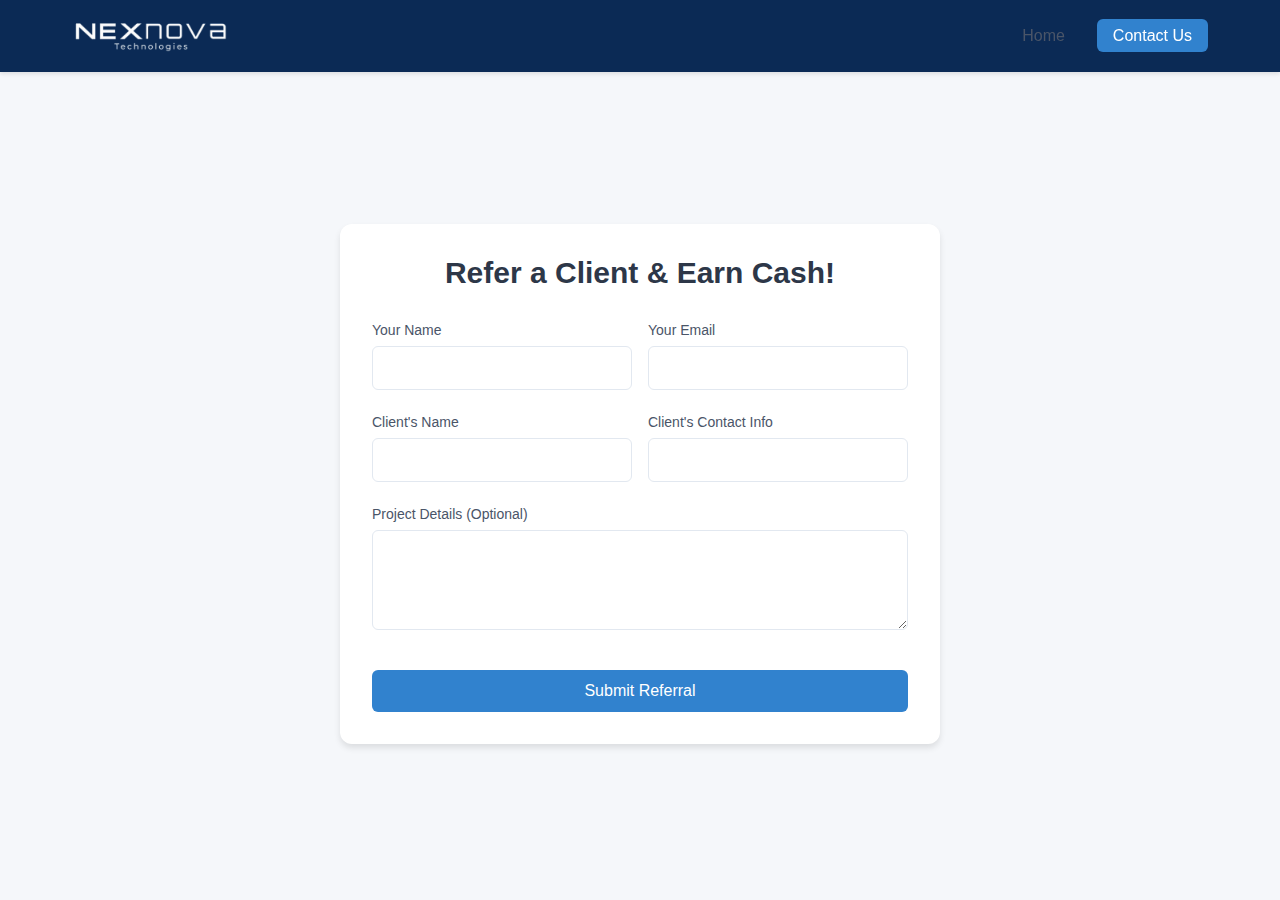
==== forms.html @ 5177ad12 "Add files via upload" ====
<!DOCTYPE html>
<html>

<head>
    <style>
        * {
            box-sizing: border-box;
            margin: 0;
            padding: 0;
            font-family: -apple-system, BlinkMacSystemFont, "Segoe UI", Roboto, Helvetica, Arial, sans-serif;
        }

        body {
            background: #f5f7fa;
            min-height: 100vh;
            display: flex;
            justify-content: center;
            align-items: center;
            padding: 2rem;
            padding-top: 100px;
            /* Added space for fixed navbar */
        }

        /* Navigation Styles */
        .fixed-top {
            position: fixed;
            top: 0;
            left: 0;
            right: 0;
            background: #0B2A55;
            box-shadow: 0 2px 4px rgba(0, 0, 0, 0.1);
            z-index: 1000;
        }

        .main-nav {
            padding: 1rem 0;
        }

        .container {
            max-width: 1200px;
            margin: 0 auto;
            padding: 0 2rem;
        }

        .nav-wrapper {
            display: flex;
            justify-content: space-between;
            align-items: center;
        }

        .logo {
            display: flex;
            align-items: center;
            text-decoration: none;
        }

        .logo-img {
            height: 40px;
            width: auto;
        }

        .nav-menu {
            display: flex;
            list-style: none;
            gap: 2rem;
            align-items: center;
        }

        .nav-menu li a {
            text-decoration: none;
            color: #4a5568;
            font-weight: 500;
            transition: color 0.2s;
        }

        .nav-menu li a:hover {
            color: #3182ce;
        }

        .cta-button {
            background: #3182ce;
            color: white !important;
            padding: 0.5rem 1rem;
            border-radius: 6px;
            transition: background-color 0.2s;
        }

        .cta-button:hover {
            background: #2c5282;
        }

        .mobile-nav-toggle {
            display: none;
            flex-direction: column;
            gap: 4px;
            cursor: pointer;
        }

        .mobile-nav-toggle span {
            width: 25px;
            height: 2px;
            background: #4a5568;
            transition: 0.3s;
        }

        /* Form Styles (your existing styles) */
        .form-container {
            background: white;
            padding: 2rem;
            border-radius: 12px;
            box-shadow: 0 4px 6px rgba(0, 0, 0, 0.1);
            width: 100%;
            max-width: 600px;
        }

        h2 {
            color: #2d3748;
            margin-bottom: 2rem;
            font-size: 1.875rem;
            font-weight: 700;
            text-align: center;
        }

        .form-grid {
            display: grid;
            gap: 1.5rem;
        }

        .input-group {
            display: flex;
            flex-direction: column;
            gap: 0.5rem;
        }

        label {
            font-size: 0.875rem;
            font-weight: 500;
            color: #4a5568;
        }

        input,
        textarea {
            padding: 0.75rem;
            border: 1px solid #e2e8f0;
            border-radius: 6px;
            font-size: 1rem;
            transition: border-color 0.2s, box-shadow 0.2s;
            width: 100%;
        }

        input:focus,
        textarea:focus {
            outline: none;
            border-color: #3182ce;
            box-shadow: 0 0 0 3px rgba(49, 130, 206, 0.1);
        }

        textarea {
            resize: vertical;
            min-height: 100px;
        }

        button {
            background: #3182ce;
            color: white;
            padding: 0.75rem 1.5rem;
            border: none;
            border-radius: 6px;
            font-weight: 500;
            font-size: 1rem;
            cursor: pointer;
            transition: background-color 0.2s;
            width: 100%;
            margin-top: 1rem;
        }

        button:hover {
            background: #2c5282;
        }

        .dual-column {
            display: grid;
            grid-template-columns: 1fr 1fr;
            gap: 1rem;
        }

        @media (max-width: 768px) {
            .nav-menu {
                display: none;
                position: absolute;
                top: 100%;
                left: 0;
                right: 0;
                background: white;
                flex-direction: column;
                padding: 1rem;
                box-shadow: 0 2px 4px rgba(0, 0, 0, 0.1);
            }

            .nav-menu.active {
                display: flex;
            }

            .mobile-nav-toggle {
                display: flex;
            }

            .dual-column {
                grid-template-columns: 1fr;
            }

            .container {
                padding: 0 1rem;
            }
        }
    </style>
</head>

<body>
    <header id="header" class="fixed-top">
        <nav class="main-nav">
            <div class="container">
                <div class="nav-wrapper">
                    <a href="/" class="logo">
                        <img src="img/logo_1.png" alt="Logo" class="logo-img">
                    </a>

                    <ul class="nav-menu">
                        <li><a href="index.html">Home</a></li>

                        <li><a href="https://api.whatsapp.com/send/?phone=7306121517" class="cta-button">Contact Us</a>
                        </li>
                    </ul>

                    <div class="mobile-nav-toggle">
                        <span></span>
                        <span></span>
                        <span></span>
                    </div>
                </div>
            </div>
        </nav>
    </header>

    <form action="https://formspree.io/f/xjkgrvze" method="POST" class="form-container">
        <h2>Refer a Client & Earn Cash!</h2>

        <div class="form-grid">
            <div class="dual-column">
                <div class="input-group">
                    <label for="referrerName">Your Name</label>
                    <input type="text" id="referrerName" name="referrerName" required>
                </div>

                <div class="input-group">
                    <label for="referrerEmail">Your Email</label>
                    <input type="email" id="referrerEmail" name="referrerEmail" required>
                </div>
            </div>  

            <div class="dual-column">
                <div class="input-group">
                    <label for="clientName">Client's Name</label>
                    <input type="text" id="clientName" name="clientName" required>
                </div>

                <div class="input-group">
                    <label for="clientContact">Client's Contact Info</label>
                    <input type="text" id="clientContact" name="clientContact" required>
                </div>
            </div>

            <div class="input-group">
                <label for="projectDetails">Project Details (Optional)</label>
                <textarea id="projectDetails" name="projectDetails"></textarea>
            </div>

            <button type="submit">Submit Referral</button>
        </div>
    </form>

    <script>
        // Mobile menu toggle
        const mobileToggle = document.querySelector('.mobile-nav-toggle');
        const navMenu = document.querySelector('.nav-menu');

        mobileToggle.addEventListener('click', () => {
            navMenu.classList.toggle('active');
        });
    </script>
</body>

</html>
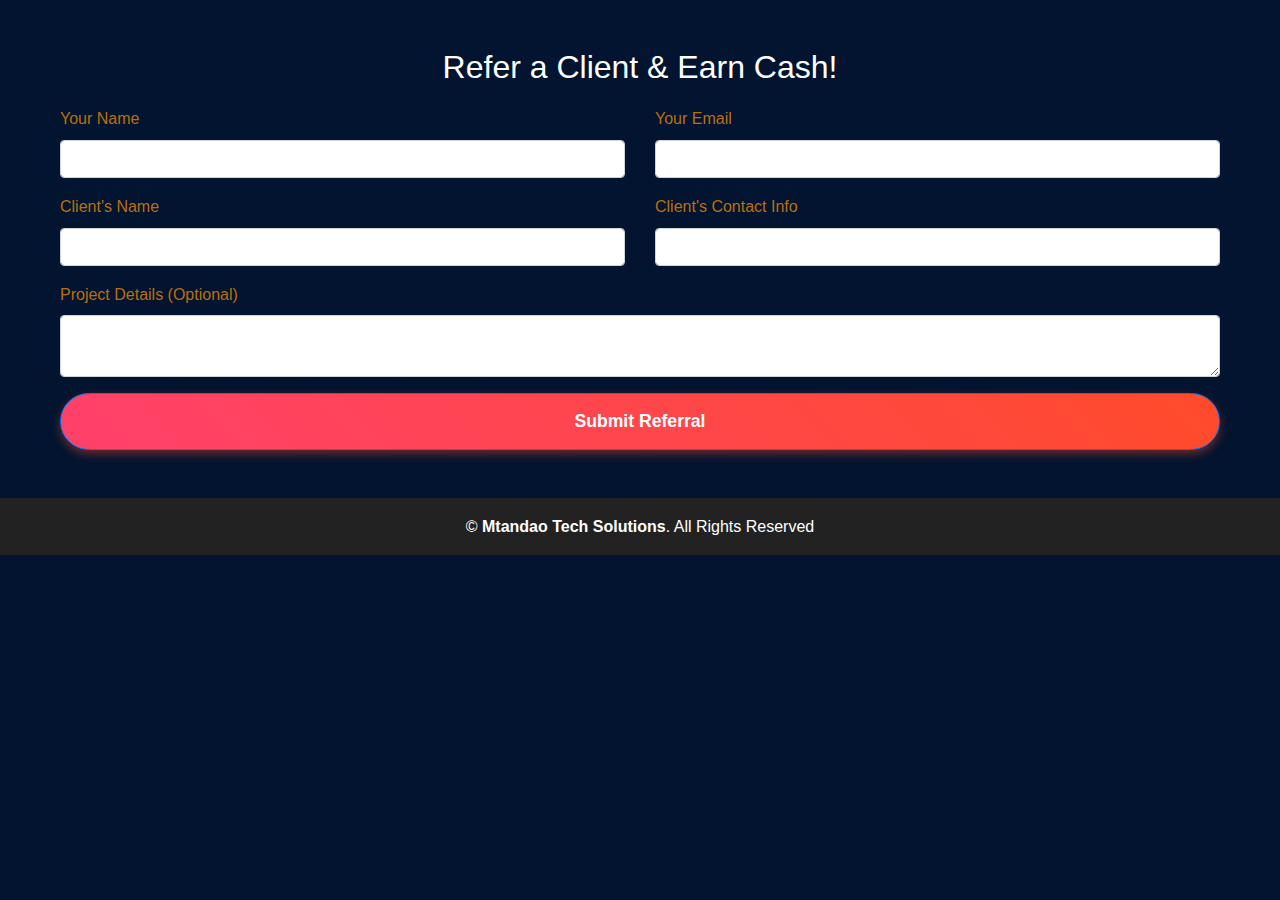
==== commit 5ec17167: "Add files via upload" ====
--- a/forms.html
+++ b/forms.html
@@ -1,293 +1,58 @@
 <!DOCTYPE html>
-<html>
+<html lang="en">
 
 <head>
-    <style>
-        * {
-            box-sizing: border-box;
-            margin: 0;
-            padding: 0;
-            font-family: -apple-system, BlinkMacSystemFont, "Segoe UI", Roboto, Helvetica, Arial, sans-serif;
-        }
-
-        body {
-            background: #f5f7fa;
-            min-height: 100vh;
-            display: flex;
-            justify-content: center;
-            align-items: center;
-            padding: 2rem;
-            padding-top: 100px;
-            /* Added space for fixed navbar */
-        }
-
-        /* Navigation Styles */
-        .fixed-top {
-            position: fixed;
-            top: 0;
-            left: 0;
-            right: 0;
-            background: #0B2A55;
-            box-shadow: 0 2px 4px rgba(0, 0, 0, 0.1);
-            z-index: 1000;
-        }
-
-        .main-nav {
-            padding: 1rem 0;
-        }
-
-        .container {
-            max-width: 1200px;
-            margin: 0 auto;
-            padding: 0 2rem;
-        }
-
-        .nav-wrapper {
-            display: flex;
-            justify-content: space-between;
-            align-items: center;
-        }
-
-        .logo {
-            display: flex;
-            align-items: center;
-            text-decoration: none;
-        }
-
-        .logo-img {
-            height: 40px;
-            width: auto;
-        }
-
-        .nav-menu {
-            display: flex;
-            list-style: none;
-            gap: 2rem;
-            align-items: center;
-        }
-
-        .nav-menu li a {
-            text-decoration: none;
-            color: #4a5568;
-            font-weight: 500;
-            transition: color 0.2s;
-        }
-
-        .nav-menu li a:hover {
-            color: #3182ce;
-        }
-
-        .cta-button {
-            background: #3182ce;
-            color: white !important;
-            padding: 0.5rem 1rem;
-            border-radius: 6px;
-            transition: background-color 0.2s;
-        }
-
-        .cta-button:hover {
-            background: #2c5282;
-        }
-
-        .mobile-nav-toggle {
-            display: none;
-            flex-direction: column;
-            gap: 4px;
-            cursor: pointer;
-        }
-
-        .mobile-nav-toggle span {
-            width: 25px;
-            height: 2px;
-            background: #4a5568;
-            transition: 0.3s;
-        }
-
-        /* Form Styles (your existing styles) */
-        .form-container {
-            background: white;
-            padding: 2rem;
-            border-radius: 12px;
-            box-shadow: 0 4px 6px rgba(0, 0, 0, 0.1);
-            width: 100%;
-            max-width: 600px;
-        }
-
-        h2 {
-            color: #2d3748;
-            margin-bottom: 2rem;
-            font-size: 1.875rem;
-            font-weight: 700;
-            text-align: center;
-        }
-
-        .form-grid {
-            display: grid;
-            gap: 1.5rem;
-        }
-
-        .input-group {
-            display: flex;
-            flex-direction: column;
-            gap: 0.5rem;
-        }
-
-        label {
-            font-size: 0.875rem;
-            font-weight: 500;
-            color: #4a5568;
-        }
-
-        input,
-        textarea {
-            padding: 0.75rem;
-            border: 1px solid #e2e8f0;
-            border-radius: 6px;
-            font-size: 1rem;
-            transition: border-color 0.2s, box-shadow 0.2s;
-            width: 100%;
-        }
-
-        input:focus,
-        textarea:focus {
-            outline: none;
-            border-color: #3182ce;
-            box-shadow: 0 0 0 3px rgba(49, 130, 206, 0.1);
-        }
-
-        textarea {
-            resize: vertical;
-            min-height: 100px;
-        }
-
-        button {
-            background: #3182ce;
-            color: white;
-            padding: 0.75rem 1.5rem;
-            border: none;
-            border-radius: 6px;
-            font-weight: 500;
-            font-size: 1rem;
-            cursor: pointer;
-            transition: background-color 0.2s;
-            width: 100%;
-            margin-top: 1rem;
-        }
-
-        button:hover {
-            background: #2c5282;
-        }
-
-        .dual-column {
-            display: grid;
-            grid-template-columns: 1fr 1fr;
-            gap: 1rem;
-        }
-
-        @media (max-width: 768px) {
-            .nav-menu {
-                display: none;
-                position: absolute;
-                top: 100%;
-                left: 0;
-                right: 0;
-                background: white;
-                flex-direction: column;
-                padding: 1rem;
-                box-shadow: 0 2px 4px rgba(0, 0, 0, 0.1);
-            }
-
-            .nav-menu.active {
-                display: flex;
-            }
-
-            .mobile-nav-toggle {
-                display: flex;
-            }
-
-            .dual-column {
-                grid-template-columns: 1fr;
-            }
-
-            .container {
-                padding: 0 1rem;
-            }
-        }
-    </style>
+  <meta charset="utf-8">
+  <title>Refer a Client | Mtandao Tech Solutions</title>
+  <meta name="viewport" content="width=device-width, initial-scale=1.0">
+  <meta name="description" content="Refer a client to Mtandao Tech Solutions and earn cash rewards!">
+  <link rel="stylesheet" href="https://cdnjs.cloudflare.com/ajax/libs/font-awesome/6.5.1/css/all.min.css">
+  <link href="lib/bootstrap/css/bootstrap.min.css" rel="stylesheet">
+  <link href="css/style.css" rel="stylesheet">
 </head>
 
 <body>
-    <header id="header" class="fixed-top">
-        <nav class="main-nav">
-            <div class="container">
-                <div class="nav-wrapper">
-                    <a href="/" class="logo">
-                        <img src="img/logo_1.png" alt="Logo" class="logo-img">
-                    </a>
 
-                    <ul class="nav-menu">
-                        <li><a href="index.html">Home</a></li>
+  <main class="container mt-5">
+    <h2 class="text-center">Refer a Client & Earn Cash!</h2>
+    <form action="https://formspree.io/f/xjkgrvze" method="POST" class="form-container">
+      <div class="row">
+        <div class="col-md-6">
+          <label for="referrerName">Your Name</label>
+          <input type="text" id="referrerName" name="referrerName" class="form-control" required>
+        </div>
+        <div class="col-md-6">
+          <label for="referrerEmail">Your Email</label>
+          <input type="email" id="referrerEmail" name="referrerEmail" class="form-control" required>
+        </div>
+      </div>
 
-                        <li><a href="https://api.whatsapp.com/send/?phone=7306121517" class="cta-button">Contact Us</a>
-                        </li>
-                    </ul>
+      <div class="row mt-3">
+        <div class="col-md-6">
+          <label for="clientName">Client's Name</label>
+          <input type="text" id="clientName" name="clientName" class="form-control" required>
+        </div>
+        <div class="col-md-6">
+          <label for="clientContact">Client's Contact Info</label>
+          <input type="text" id="clientContact" name="clientContact" class="form-control" required>
+        </div>
+      </div>
 
-                    <div class="mobile-nav-toggle">
-                        <span></span>
-                        <span></span>
-                        <span></span>
-                    </div>
-                </div>
-            </div>
-        </nav>
-    </header>
+      <div class="mt-3">
+        <label for="projectDetails">Project Details (Optional)</label>
+        <textarea id="projectDetails" name="projectDetails" class="form-control"></textarea>
+      </div>
 
-    <form action="https://formspree.io/f/xjkgrvze" method="POST" class="form-container">
-        <h2>Refer a Client & Earn Cash!</h2>
+      <button type="submit" class="btn btn-primary mt-3 w-100">Submit Referral</button>
+    </form>
+  </main>
 
-        <div class="form-grid">
-            <div class="dual-column">
-                <div class="input-group">
-                    <label for="referrerName">Your Name</label>
-                    <input type="text" id="referrerName" name="referrerName" required>
-                </div>
+  <footer class="text-center py-3 mt-5" style="background: #222; color: #fff;">
+    &copy; <strong>Mtandao Tech Solutions</strong>. All Rights Reserved
+  </footer>
 
-                <div class="input-group">
-                    <label for="referrerEmail">Your Email</label>
-                    <input type="email" id="referrerEmail" name="referrerEmail" required>
-                </div>
-            </div>  
-
-            <div class="dual-column">
-                <div class="input-group">
-                    <label for="clientName">Client's Name</label>
-                    <input type="text" id="clientName" name="clientName" required>
-                </div>
-
-                <div class="input-group">
-                    <label for="clientContact">Client's Contact Info</label>
-                    <input type="text" id="clientContact" name="clientContact" required>
-                </div>
-            </div>
-
-            <div class="input-group">
-                <label for="projectDetails">Project Details (Optional)</label>
-                <textarea id="projectDetails" name="projectDetails"></textarea>
-            </div>
-
-            <button type="submit">Submit Referral</button>
-        </div>
-    </form>
-
-    <script>
-        // Mobile menu toggle
-        const mobileToggle = document.querySelector('.mobile-nav-toggle');
-        const navMenu = document.querySelector('.nav-menu');
-
-        mobileToggle.addEventListener('click', () => {
-            navMenu.classList.toggle('active');
-        });
-    </script>
+  <script src="lib/bootstrap/js/bootstrap.bundle.min.js"></script>
 </body>
 
-</html>+</html>
+
--- a/css/style.css
+++ b/css/style.css
@@ -0,0 +1,2294 @@
+/*--------------------------------------------------------------
+# General - Improved for Better Visual Appeal
+--------------------------------------------------------------*/
+body {
+  background: #02142f;
+  color: rgb(186, 111, 13);
+  font-family: "Open Sans", sans-serif;
+  line-height: 1.6;
+  margin: 0;
+  padding: 0;
+}
+
+/* Links */
+a {
+  color: white;
+  transition: color 0.4s ease-in-out, transform 0.2s ease-in-out;
+}
+
+a:hover,
+a:active,
+a:focus {
+  color: #51d8af;
+  outline: none;
+  text-decoration: none;
+  transform: scale(1.05);
+}
+
+/* Typography */
+p {
+  margin-bottom: 25px;
+  font-size: 16px;
+}
+
+h1,
+h2,
+h3,
+h4,
+h5,
+h6 {
+  font-family: "Montserrat", sans-serif;
+  font-weight: 500;
+  margin-bottom: 20px;
+  color: white;
+}
+
+/*--------------------------------------------------------------
+# Back to Top Button - Modernized
+--------------------------------------------------------------*/
+.back-to-top {
+  position: fixed;
+  display: none;
+  background: white;
+  color: #02142f;
+  padding: 12px;
+  font-size: 18px;
+  border-radius: 50%;
+  right: 20px;
+  bottom: 20px;
+  box-shadow: 0px 4px 8px rgba(0, 0, 0, 0.2);
+  transition: all 0.3s ease-in-out;
+}
+
+.back-to-top:hover {
+  background: #0B2A55;
+  color: white;
+  transform: scale(1.1);
+}
+
+/* Responsive Adjustments */
+@media (max-width: 768px) {
+  .back-to-top {
+    right: 15px;
+    bottom: 15px;
+  }
+}
+
+
+/*--------------------------------------------------------------
+# Enhanced Header Styles - Modern & Elegant
+--------------------------------------------------------------*/
+
+/* Fixed Navigation Bar */
+.fixed-top {
+  position: fixed;
+  top: 0;
+  left: 0;
+  right: 0;
+  z-index: 9999;
+  transition: all 0.3s ease-in-out;
+  box-shadow: 0 4px 12px rgba(0, 0, 0, 0.15);
+}
+
+/* Navigation Bar */
+.main-nav {
+  background: rgba(17, 24, 39, 0.95);
+  padding: 14px 0;
+  backdrop-filter: blur(12px);
+  border-bottom: 1px solid rgba(255, 255, 255, 0.1);
+}
+
+/* Navigation Wrapper */
+.nav-wrapper {
+  display: flex;
+  justify-content: space-between;
+  align-items: center;
+  max-width: 1200px;
+  margin: 0 auto;
+  padding: 0 20px;
+}
+
+/* Logo */
+/* Logo */
+.logo {
+  display: flex;
+  align-items: center;
+  text-decoration: none;
+  padding: 5px 0;
+  transition: transform 0.3s ease-in-out;
+}
+
+/* Logo Image */
+.logo-img {
+  height: 45px;
+  width: auto;
+  transition: transform 0.3s ease-in-out;
+}
+
+/* Rotate Logo on Hover */
+.logo:hover {
+  transform: scale(1.1);
+}
+
+.logo:hover .logo-img {
+  transform: rotate(360deg);
+}
+
+
+.logo-img.spin-animation {
+  animation: spin 5s linear infinite;
+}
+
+/* Logo Text */
+.logo span {
+  color: #3b82f6;
+  margin-left: 8px;
+  font-size: 22px;
+  font-weight: bold;
+  letter-spacing: 1px;
+  transition: color 0.3s ease-in-out;
+}
+
+/* Change Color on Hover */
+.logo:hover span {
+  color: #2563eb;
+}
+
+
+/* Navigation Menu */
+.nav-menu {
+  display: flex;
+  list-style: none;
+  margin: 0;
+  padding: 0;
+  gap: 30px;
+}
+
+.nav-menu li {
+  position: relative;
+}
+
+.nav-menu li a {
+  color: rgba(255, 255, 255, 0.85);
+  text-decoration: none;
+  font-size: 17px;
+  font-weight: 500;
+  padding: 12px 18px;
+  border-radius: 8px;
+  transition: all 0.3s ease-in-out;
+}
+
+/* Hover & Active Effects */
+.nav-menu li a:hover,
+.nav-menu li a.active {
+  color: #ffffff;
+  background: linear-gradient(135deg, rgba(255, 255, 255, 0.2), rgba(255, 255, 255, 0.1));
+  transform: translateY(-2px);
+  box-shadow: 0 3px 8px rgba(255, 255, 255, 0.15);
+}
+
+/* Responsive Navigation */
+@media (max-width: 992px) {
+  .nav-menu {
+    flex-direction: column;
+    position: absolute;
+    top: 100%;
+    right: 0;
+    background: rgba(17, 24, 39, 0.95);
+    width: 250px;
+    padding: 20px;
+    border-radius: 0 0 10px 10px;
+    display: none;
+  }
+
+  .nav-menu.active {
+    display: flex;
+  }
+
+  .nav-menu li {
+    margin-bottom: 10px;
+  }
+}
+
+
+/* CTA Button */
+.cta-button {
+  background: #3b82f6;
+  color: white !important;
+  padding: 12px 22px !important;
+  font-size: 16px;
+  font-weight: bold;
+  border-radius: 6px;
+  transition: all 0.3s ease-in-out;
+}
+
+.cta-button:hover {
+  background: #2563eb !important;
+  transform: translateY(-3px);
+  box-shadow: 0 5px 15px rgba(59, 130, 246, 0.3);
+}
+
+/* Mobile Navigation Toggle */
+.mobile-nav-toggle {
+  display: none;
+  flex-direction: column;
+  gap: 6px;
+  cursor: pointer;
+  padding: 10px;
+}
+
+.mobile-nav-toggle span {
+  display: block;
+  width: 28px;
+  height: 3px;
+  background-color: white;
+  transition: all 0.3s ease-in-out;
+}
+
+/* Mobile Responsive Navigation */
+@media (max-width: 991px) {
+  .mobile-nav-toggle {
+    display: flex;
+  }
+
+  .nav-menu {
+    position: absolute;
+    top: 100%;
+    left: 0;
+    right: 0;
+    background: linear-gradient(135deg, rgba(14, 18, 36, 0.98), rgba(17, 24, 39, 0.98));
+    flex-direction: column;
+    gap: 15px;
+    padding: 25px;
+    opacity: 0;
+    visibility: hidden;
+    transform: translateY(-15px);
+    transition: all 0.3s ease-in-out;
+  }
+
+  .nav-menu.active {
+    opacity: 1;
+    visibility: visible;
+    transform: translateY(0);
+  }
+
+  .nav-menu li {
+    width: 100%;
+  }
+
+  .nav-menu li a {
+    display: block;
+    padding: 14px;
+    text-align: center;
+    font-size: 18px;
+  }
+}
+
+
+/*--------------------------------------------------------------
+# Intro Section - Enhanced Aesthetics & UX
+--------------------------------------------------------------*/
+
+#intro {
+  width: 100%;
+  height: 90vh;
+  position: relative;
+  background: #0a192f;
+  overflow: hidden;
+  display: flex;
+  align-items: center;
+  justify-content: center;
+  text-align: center;
+}
+
+/* Subtle Circuit Grid Overlay */
+.circuit-overlay {
+  position: absolute;
+  top: 0;
+  left: 0;
+  width: 100%;
+  height: 100%;
+  background:
+    linear-gradient(to right, #0a192f 2px, transparent 2px) 0 0,
+    linear-gradient(to bottom, #0a192f 2px, transparent 2px) 0 0;
+  background-size: 50px 50px;
+  opacity: 0.15;
+  animation: circuitMove 15s linear infinite;
+}
+
+/* Floating Tech Icons */
+.floating-icons {
+  position: absolute;
+  width: 100%;
+  height: 100%;
+}
+
+.tech-icon {
+  position: absolute;
+  opacity: 0.2;
+  animation: float 6s ease-in-out infinite;
+  transition: transform 0.3s ease-in-out;
+}
+
+.tech-icon:hover {
+  transform: scale(1.1);
+}
+
+/* Main Content */
+.intro-content {
+  position: relative;
+  z-index: 10;
+  color: white;
+  max-width: 800px;
+  padding: 0 0px;
+}
+
+.intro-content h2 {
+  font-size: 3em;
+  margin-bottom: 20px;
+  font-weight: bold;
+  opacity: 0;
+  transform: translateY(20px);
+  animation: fadeInUp 0.8s ease forwards;
+}
+
+/* Modern Gradient Text Effect */
+.gradient-text {
+  background: linear-gradient(45deg, #64ffda, #00bcd4, #6366f1);
+  -webkit-background-clip: text;
+  -webkit-text-fill-color: transparent;
+  background-size: 200% 200%;
+  animation: gradientShift 4s ease infinite;
+}
+
+.intro-content p {
+  font-size: 1.3em;
+  margin-bottom: 30px;
+  opacity: 0;
+  transform: translateY(20px);
+  animation: fadeInUp 0.8s ease forwards 0.3s;
+  line-height: 1.6;
+}
+
+/* Call-To-Action Button */
+.btn-get-started {
+  display: inline-block;
+  padding: 14px 36px;
+  border: 2px solid #64ffda;
+  color: #64ffda;
+  font-size: 1.1em;
+  text-decoration: none;
+  border-radius: 6px;
+  font-weight: 600;
+  opacity: 0;
+  transform: translateY(20px);
+  animation: fadeInUp 0.8s ease forwards 0.6s;
+  transition: all 0.3s ease-in-out;
+  position: relative;
+  overflow: hidden;
+}
+
+/* Button Hover Effects */
+.btn-get-started:hover {
+  background: #64ffda;
+  color: #0a192f;
+  transform: translateY(-3px);
+  box-shadow: 0 4px 10px rgba(100, 255, 218, 0.3);
+}
+
+.btn-get-started::before {
+  content: '';
+  position: absolute;
+  top: 50%;
+  left: 50%;
+  width: 0;
+  height: 0;
+  background: rgba(100, 255, 218, 0.1);
+  border-radius: 50%;
+  transform: translate(-50%, -50%);
+  transition: width 0.6s ease, height 0.6s ease;
+}
+
+.btn-get-started:hover::before {
+  width: 400px;
+  height: 400px;
+}
+
+/* Keyframe Animations */
+@keyframes circuitMove {
+  from {
+    background-position: 0 0;
+  }
+
+  to {
+    background-position: 50px 50px;
+  }
+}
+
+@keyframes float {
+  0%, 100% {
+    transform: translateY(0);
+  }
+  50% {
+    transform: translateY(-20px);
+  }
+}
+
+@keyframes fadeInUp {
+  to {
+    opacity: 1;
+    transform: translateY(0);
+  }
+}
+
+@keyframes gradientShift {
+  0% {
+    background-position: 0% 50%;
+  }
+  50% {
+    background-position: 100% 50%;
+  }
+  100% {
+    background-position: 0% 50%;
+  }
+}
+
+/* Responsive Tweaks */
+@media (max-width: 991px) {
+  #intro {
+    height: 100vh;
+    padding: 20px;
+  }
+
+  .intro-content h2 {
+    font-size: 2.2em;
+  }
+
+  .intro-content p {
+    font-size: 1.1em;
+  }
+
+  .btn-get-started {
+    font-size: 1em;
+    padding: 12px 28px;
+  }
+}
+
+/*--------------------------------------------------------------
+# Referral - Enhanced
+--------------------------------------------------------------*/
+
+/* Hero Section */
+.hero {
+  background: linear-gradient(135deg, var(--primary-blue), var(--secondary-blue));
+  color: white;
+  padding: 120px 20px;
+  position: relative;
+  overflow: hidden;
+  text-align: center;
+}
+
+.hero::before {
+  content: '';
+  position: absolute;
+  top: 0;
+  left: 0;
+  right: 0;
+  bottom: 0;
+  background-image: url('nexnova/img/action-img.jpg');
+  background-size: cover;
+  background-position: center;
+  opacity: 0.1;
+  filter: blur(3px);
+}
+
+.hero h1 {
+  font-size: 3.5em;
+  font-weight: bold;
+  text-transform: uppercase;
+  margin-bottom: 15px;
+  animation: fadeIn 1s ease-in-out;
+}
+
+.hero p {
+  font-size: 1.3em;
+  font-weight: 300;
+  max-width: 700px;
+  margin: 0 auto 30px;
+  animation: fadeIn 1.2s ease-in-out;
+}
+
+/* Buttons */
+.btn {
+  display: inline-block;
+  padding: 14px 32px;
+  background: linear-gradient(45deg, #ff416c, #ff4b2b);
+  color: white;
+  text-decoration: none;
+  border-radius: 30px;
+  font-weight: bold;
+  font-size: 1.1em;
+  transition: all 0.3s ease-in-out;
+  box-shadow: 0 4px 10px rgba(255, 75, 43, 0.4);
+}
+
+.btn:hover {
+  transform: translateY(-5px);
+  box-shadow: 0 8px 20px rgba(255, 75, 43, 0.6);
+}
+
+/* How It Works Section */
+.how-it-works {
+  padding: 100px 20px;
+  background: var(--accent-gray);
+  text-align: center;
+}
+
+.steps {
+  display: grid;
+  grid-template-columns: repeat(auto-fit, minmax(280px, 1fr));
+  gap: 40px;
+  margin-top: 50px;
+}
+
+.step-card {
+  background: white;
+  padding: 35px;
+  border-radius: 12px;
+  text-align: center;
+  box-shadow: 0 6px 20px rgba(0, 0, 0, 0.1);
+  transition: transform 0.3s ease-in-out, box-shadow 0.3s;
+}
+
+.step-card:hover {
+  transform: translateY(-8px);
+  box-shadow: 0 10px 25px rgba(0, 0, 0, 0.15);
+}
+
+.step-card i {
+  font-size: 3em;
+  color: var(--primary-blue);
+  margin-bottom: 15px;
+}
+
+/* Benefits Section */
+.benefits {
+  padding: 80px 20px;
+  text-align: center;
+}
+
+.stats {
+  display: flex;
+  justify-content: space-around;
+  flex-wrap: wrap;
+  margin: 50px 0;
+  gap: 20px;
+}
+
+.stat-item {
+  text-align: center;
+  padding: 20px;
+}
+
+.stat-number {
+  font-size: 2.8em;
+  font-weight: bold;
+  color: var(--primary-blue);
+}
+
+/* FAQ Section */
+.faq {
+  padding: 80px 20px;
+  background: var(--accent-gray);
+}
+
+.accordion {
+  max-width: 900px;
+  margin: 0 auto;
+}
+
+.accordion-item {
+  background: white;
+  margin-bottom: 12px;
+  border-radius: 6px;
+  overflow: hidden;
+  box-shadow: 0 4px 10px rgba(0, 0, 0, 0.08);
+}
+
+.accordion-header {
+  padding: 18px;
+  background: whitesmoke;
+  cursor: pointer;
+  font-weight: bold;
+  display: flex;
+  justify-content: space-between;
+  align-items: center;
+  transition: background 0.3s;
+}
+
+.accordion-header:hover {
+  background: #f5f5f5;
+}
+
+.accordion-content {
+  padding: 0 20px;
+  max-height: 0;
+  overflow: hidden;
+  transition: max-height 0.4s ease-out;
+}
+
+.accordion-content.active {
+  padding: 20px;
+  max-height: 250px;
+}
+
+/* CTA Section */
+.cta {
+  padding: 90px 20px;
+  text-align: center;
+  background: linear-gradient(135deg, var(--primary-blue), var(--secondary-blue));
+  color: white;
+}
+
+.cta .btn {
+  margin: 15px;
+}
+
+/* Animations */
+@keyframes fadeIn {
+  from {
+    opacity: 0;
+    transform: translateY(20px);
+  }
+
+  to {
+    opacity: 1;
+    transform: translateY(0);
+  }
+}
+
+@keyframes pulse {
+  0% {
+    transform: scale(1);
+  }
+
+  50% {
+    transform: scale(1.05);
+  }
+
+  100% {
+    transform: scale(1);
+  }
+}
+
+/* Responsive Design */
+@media (max-width: 768px) {
+  .hero h1 {
+    font-size: 2.5em;
+  }
+
+  .hero p {
+    font-size: 1.1em;
+  }
+
+  .steps {
+    grid-template-columns: 1fr;
+  }
+
+  .stats {
+    flex-direction: column;
+    gap: 25px;
+  }
+}
+
+
+
+
+
+
+
+
+
+
+
+
+
+
+
+
+
+
+
+
+
+
+
+
+/*--------------------------------------------------------------
+# Template editor
+--------------------------------------------------------------*/
+
+.pricing-section {
+  position: relative;
+  padding: 100px 0;
+  background: linear-gradient(135deg, #0a1930 0%, #1a2942 100%);
+  overflow: hidden;
+}
+
+.tech-overlay {
+  position: absolute;
+  top: 0;
+  left: 0;
+  right: 0;
+  bottom: 0;
+  background: radial-gradient(circle at 50% 50%, rgba(32, 40, 119, 0.08) 0%, rgba(32, 40, 119, 0.08) 50%, rgba(32, 40, 119, 0.12) 100%);
+}
+
+.pricing-grid {
+  display: grid;
+  grid-template-columns: repeat(auto-fit, minmax(300px, 1fr));
+  gap: 30px;
+  max-width: 1200px;
+  margin: 40px auto;
+  padding: 0 20px;
+}
+
+.pricing-card {
+  background: rgba(255, 255, 255, 0.03);
+  border-radius: 20px;
+  backdrop-filter: blur(10px);
+  border: 1px solid rgba(255, 255, 255, 0.1);
+  transition: transform 0.3s ease, box-shadow 0.3s ease;
+  overflow: hidden;
+}
+
+.pricing-card:hover {
+  transform: translateY(-5px);
+  box-shadow: 0 20px 40px rgba(0, 0, 0, 0.2);
+}
+
+.pricing-card.featured {
+  background: linear-gradient(135deg, rgba(99, 102, 241, 0.1) 0%, rgba(100, 255, 218, 0.1) 100%);
+  border: 1px solid rgba(99, 102, 241, 0.2);
+  transform: scale(1.05);
+}
+
+.card-header {
+  padding: 30px;
+  text-align: center;
+  border-bottom: 1px solid rgba(255, 255, 255, 0.1);
+}
+
+.tech-icon {
+  font-size: 2.5rem;
+  margin-bottom: 15px;
+}
+
+.price {
+  margin: 20px 0;
+  color: #fff;
+}
+
+.amount {
+  font-size: 3rem;
+  font-weight: 700;
+}
+
+.period {
+  color: rgba(255, 255, 255, 0.6);
+}
+
+.card-content {
+  padding: 30px;
+}
+
+.features {
+  list-style: none;
+  padding: 0;
+  margin: 0 0 30px 0;
+}
+
+.features li {
+  color: rgba(255, 255, 255, 0.8);
+  margin: 15px 0;
+  display: flex;
+  align-items: center;
+}
+
+.features li i {
+  color: #64ffda;
+  margin-right: 10px;
+}
+
+.tech-button {
+  display: block;
+  padding: 15px 30px;
+  background: linear-gradient(135deg, #6366f1 0%, #64ffda 100%);
+  color: white;
+  text-align: center;
+  border-radius: 30px;
+  text-decoration: none;
+  font-weight: 600;
+  transition: transform 0.2s ease;
+}
+
+.tech-button:hover {
+  transform: scale(1.05);
+  color: white;
+}
+
+@media (max-width: 768px) {
+  .pricing-grid {
+    grid-template-columns: 1fr;
+    padding: 0 15px;
+  }
+
+  .pricing-card.featured {
+    transform: none;
+  }
+}
+
+
+/*--------------------------------------------------------------
+# Navigation Menu - Modern & Professional
+--------------------------------------------------------------*/
+/* Reduce spacing between menu items */
+.nav-menu > li {
+  margin-right: 12px; /* Reduced from 20px to 12px */
+  display: flex;
+  align-items: center;
+}
+
+/* Reduce padding inside menu items */
+.nav-menu a {
+  padding: 8px 10px; /* Reduced from 10px 12px to 8px 10px */
+  text-decoration: none;
+  display: inline-block;
+  color: #444;
+  font-family: "Raleway", sans-serif;
+  font-weight: 600;
+  font-size: 15px;
+  transition: color 0.3s ease-in-out;
+}
+
+/* Ensure "Contact Us" button stays inline */
+.contact-menu-item {
+  display: flex;
+  align-items: center;
+  margin-right: 0;
+}
+
+/* Ensure "Contact Us" button stays inline */
+.contact-menu-item {
+  display: flex;
+  align-items: center;
+  margin-right: 0;
+}
+
+/* Contact Us Button - Enhanced */
+.contact-btn {
+  padding: 10px 20px;
+  background: linear-gradient(135deg, #9C27B0, #7B1FA2);
+  color: #fff !important;
+  border-radius: 25px;
+  font-weight: 700;
+  text-decoration: none;
+  transition: all 0.3s ease-in-out;
+  display: flex;
+  align-items: center;
+  justify-content: center;
+  height: 40px;
+  box-shadow: 0 4px 10px rgba(156, 39, 176, 0.3);
+  border: none;
+  cursor: pointer;
+}
+
+/* Hover & Focus Effects */
+.contact-btn:hover,
+.contact-btn:focus {
+  background: linear-gradient(135deg, #7B1FA2, #6A1B9A);
+  transform: scale(1.05);
+  box-shadow: 0 6px 15px rgba(123, 31, 162, 0.4);
+}
+
+/* Optional: Add an icon inside the button */
+.contact-btn i {
+  margin-right: 8px;
+  font-size: 18px;
+}
+
+
+/* Ensure uniform alignment */
+.nav-menu > li:last-child {
+  display: flex;
+  align-items: center;
+  margin-right: 0;
+}
+
+
+/* Mobile Navigation */
+#mobile-nav-toggle {
+  position: fixed;
+  right: 20px;
+  top: 15px;
+  z-index: 999;
+  font-size: 24px;
+  background: none;
+  border: none;
+  cursor: pointer;
+  display: none;
+  transition: all 0.4s;
+}
+
+#mobile-nav-toggle i {
+  color: #9C27B0;
+}
+
+@media (max-width: 768px) {
+  #mobile-nav-toggle {
+    display: inline;
+  }
+}
+
+/* Mobile Navigation Styling */
+#mobile-nav {
+  position: fixed;
+  top: 0;
+  left: -280px;
+  width: 280px;
+  height: 100%;
+  background: linear-gradient(135deg, #2b0077, #0B2A55);
+  padding-top: 20px;
+  transition: 0.4s ease-in-out;
+  z-index: 998;
+  box-shadow: 2px 0px 10px rgba(0, 0, 0, 0.1);
+}
+
+#mobile-nav ul {
+  list-style: none;
+  padding: 0;
+  margin: 0;
+}
+
+#mobile-nav ul li {
+  position: relative;
+}
+
+#mobile-nav ul li a {
+  color: #fff;
+  font-size: 16px;
+  padding: 12px 22px;
+  display: block;
+  text-decoration: none;
+  transition: background 0.3s ease-in-out;
+}
+
+#mobile-nav ul li:hover > a {
+  background: rgba(255, 255, 255, 0.2);
+}
+
+/* Mobile Contact Button */
+#mobile-nav .contact-btn {
+  display: block;
+  margin: 20px auto;
+  text-align: center;
+  width: 80%;
+  height: auto;
+}
+
+/* Mobile Navigation Active State */
+body.mobile-nav-active {
+  overflow: hidden;
+}
+
+body.mobile-nav-active #mobile-nav {
+  left: 0;
+}
+
+body.mobile-nav-active #mobile-nav-toggle {
+  color: #fff;
+}
+
+
+/*--------------------------------------------------------------
+# Sections
+--------------------------------------------------------------*/
+/*--------------------------------
+ * Modern Section Header
+ --------------------------------*/
+.section-header {
+  margin-bottom: 40px;
+  text-align: center;
+}
+
+.section-header h2 {
+  font-size: 36px; /* Increased for better visibility */
+  color: #ffffff;
+  text-transform: uppercase;
+  font-weight: 700;
+  position: relative;
+  padding-bottom: 12px;
+  letter-spacing: 1px; /* Adds a refined, professional touch */
+  display: inline-block;
+}
+
+/* Stylish Underline */
+.section-header h2::after {
+  content: "";
+  position: absolute;
+  display: block;
+  width: 80px; /* Slightly wider */
+  height: 4px; /* Bolder */
+  background: linear-gradient(to right, #9C27B0, #7b1fa2); /* Gradient for modern touch */
+  bottom: -6px; /* More space from text */
+  left: 50%;
+  transform: translateX(-50%);
+  border-radius: 2px;
+}
+
+/* Section Description */
+.section-header p {
+  font-size: 18px;
+  color: #cccccc;
+  max-width: 600px;
+  margin: 15px auto 0;
+  line-height: 1.6;
+  opacity: 0.9;
+}
+
+/* Logo Styling */
+#logo img {
+  max-width: 140px; /* Adjusted size */
+  height: auto;
+  transition: transform 0.3s ease-in-out; /* Smooth hover effect */
+}
+
+#logo img:hover {
+  transform: scale(1.05); /* Slight zoom for a professional feel */
+}
+
+
+/*--------------------------------
+ * Modern About Section
+ --------------------------------*/
+.about-section {
+  background: linear-gradient(135deg, #0f1941 0%, #121212 100%);
+  padding: 100px 0;
+  color: #ffffff;
+  position: relative;
+  overflow: hidden;
+}
+
+.about-section::before {
+  content: '';
+  position: absolute;
+  top: 0;
+  left: 0;
+  right: 0;
+  bottom: 0;
+  background: url("data:image/svg+xml,%3Csvg width='60' height='60' viewBox='0 0 60 60' xmlns='http://www.w3.org/2000/svg'%3E%3Cg fill='none' fill-rule='evenodd'%3E%3Cg fill='%232a4b8d' fill-opacity='0.05'%3E%3Cpath d='M36 34v-4h-2v4h-4v2h4v4h2v-4h4v-2h-4zm0-30V0h-2v4h-4v2h4v4h2V6h4V4h-4zM6 34v-4H4v4H0v2h4v4h2v-4h4v-2H6zM6 4V0H4v4H0v2h4v4h2V6h4V4H6z'/%3E%3C/g%3E%3C/g%3E%3C/svg%3E");
+}
+
+.container {
+  max-width: 1200px;
+  margin: 0 auto;
+  padding: 0 20px;
+  position: relative;
+}
+
+.tech-grid {
+  display: grid;
+  grid-template-columns: 1fr 1fr;
+  gap: 70px;
+  align-items: center;
+}
+
+/*--------------------------------
+ * About Content Styling
+ --------------------------------*/
+.about-content {
+  position: relative;
+}
+
+.section-title {
+  font-size: 2.8rem;
+  margin-bottom: 1.5rem;
+  font-weight: 700;
+  background: linear-gradient(90deg, #00f2fe, #4facfe);
+  -webkit-background-clip: text;
+  -webkit-text-fill-color: transparent;
+  position: relative;
+  letter-spacing: 1px;
+  text-transform: uppercase;
+}
+
+.highlight-text {
+  font-size: 1.3rem;
+  color: #4facfe;
+  margin-bottom: 1.5rem;
+  font-weight: 500;
+}
+
+.about-description {
+  font-size: 1.1rem;
+  line-height: 1.8;
+  color: #d6d6d6;
+  margin-bottom: 2rem;
+}
+
+/*--------------------------------
+ * Feature Section with Glassmorphism
+ --------------------------------*/
+.tech-features {
+  display: grid;
+  grid-template-columns: repeat(2, 1fr);
+  gap: 25px;
+}
+
+.feature-card {
+  background: rgba(255, 255, 255, 0.08);
+  padding: 24px;
+  border-radius: 15px;
+  backdrop-filter: blur(12px);
+  border: 1px solid rgba(255, 255, 255, 0.15);
+  transition: transform 0.3s ease, box-shadow 0.3s ease;
+  text-align: center;
+}
+
+.feature-card:hover {
+  transform: translateY(-6px);
+  box-shadow: 0px 10px 30px rgba(0, 255, 255, 0.2);
+}
+
+.feature-icon {
+  font-size: 28px;
+  margin-bottom: 12px;
+  color: #00f2fe;
+}
+
+.feature-title {
+  font-size: 1.2rem;
+  margin-bottom: 8px;
+  color: #ffffff;
+  font-weight: 600;
+}
+
+.feature-text {
+  font-size: 1rem;
+  color: #b0b0b0;
+}
+
+/*--------------------------------
+ * Tech Image Styling
+ --------------------------------*/
+.tech-image-container {
+  position: relative;
+}
+
+.tech-image {
+  width: 100%;
+  height: auto;
+  border-radius: 20px;
+  box-shadow: 0 25px 50px rgba(0, 0, 0, 0.35);
+  transition: transform 0.3s ease-in-out;
+}
+
+.tech-image:hover {
+  transform: scale(1.02);
+}
+
+/*--------------------------------
+ * Floating Dots for Aesthetic Touch
+ --------------------------------*/
+.floating-dots {
+  position: absolute;
+  width: 200px;
+  height: 200px;
+  background-image: radial-gradient(#4facfe 2px, transparent 2px);
+  background-size: 20px 20px;
+  opacity: 0.1;
+  z-index: 1;
+  animation: float 6s infinite ease-in-out alternate;
+}
+
+.dots-1 {
+  top: -30px;
+  right: -30px;
+}
+
+.dots-2 {
+  bottom: -30px;
+  left: -30px;
+}
+
+/* Floating Animation */
+@keyframes float {
+  0% {
+    transform: translateY(0);
+  }
+  100% {
+    transform: translateY(15px);
+  }
+}
+
+/*--------------------------------
+ * Mobile Responsiveness
+ --------------------------------*/
+@media (max-width: 768px) {
+  .tech-grid {
+    grid-template-columns: 1fr;
+    gap: 40px;
+    text-align: center;
+  }
+
+  .tech-features {
+    grid-template-columns: 1fr;
+  }
+
+  .section-title {
+    font-size: 2.2rem;
+  }
+
+  .feature-card {
+    padding: 20px;
+  }
+}
+
+/*About Section ends */
+
+
+/* Services Section */
+.services-section {
+  background: #0a0f2c;
+  padding: 100px 0;
+  color: #ffffff;
+  position: relative;
+  overflow: hidden;
+}
+
+/* Section Header */
+.section-header {
+  text-align: center;
+  margin: 0 auto 60px;
+  max-width: 800px;
+  padding: 0 20px;
+}
+
+.section-header h2 {
+  font-size: 2.5rem;
+  font-weight: 700;
+  background: linear-gradient(90deg, #00f2fe, #4facfe, #00f2fe);
+  -webkit-background-clip: text;
+  -webkit-text-fill-color: transparent;
+  animation: gradient 6s ease infinite;
+  background-size: 200% auto;
+  margin-bottom: 1.5rem;
+}
+
+.section-header p {
+  font-size: 1.1rem;
+  line-height: 1.8;
+  color: #a0a7c4;
+}
+
+/* Services Grid */
+.services-grid {
+  display: grid;
+  grid-template-columns: repeat(auto-fit, minmax(280px, 1fr));
+  gap: 30px;
+  max-width: 1200px;
+  margin: 0 auto;
+  padding: 0 20px;
+}
+
+/* Service Card */
+.service-card {
+  background: rgba(255, 255, 255, 0.04);
+  border-radius: 16px;
+  padding: 35px;
+  transition: transform 0.3s ease, background 0.3s ease, box-shadow 0.3s ease;
+  position: relative;
+  backdrop-filter: blur(12px);
+  border: 1px solid rgba(255, 255, 255, 0.07);
+  overflow: hidden;
+}
+
+.service-card::before {
+  content: '';
+  position: absolute;
+  inset: 0;
+  background: linear-gradient(45deg, transparent, rgba(255, 255, 255, 0.05));
+  pointer-events: none;
+}
+
+.service-card:hover {
+  transform: translateY(-8px);
+  background: rgba(255, 255, 255, 0.06);
+  box-shadow: 0 12px 24px rgba(0, 0, 0, 0.15);
+}
+
+/* Service Icon */
+.service-icon {
+  width: 65px;
+  height: 65px;
+  background: linear-gradient(135deg, #00f2fe, #4facfe);
+  border-radius: 14px;
+  display: flex;
+  align-items: center;
+  justify-content: center;
+  margin-bottom: 20px;
+  position: relative;
+  overflow: hidden;
+  transition: transform 0.3s ease;
+}
+
+.service-card:hover .service-icon {
+  transform: rotate(10deg) scale(1.1);
+}
+
+.service-icon i {
+  font-size: 30px;
+  color: white;
+}
+
+/* Service Content */
+.service-title {
+  font-size: 1.3rem;
+  font-weight: 600;
+  color: #ffffff;
+  margin-bottom: 12px;
+}
+
+.service-description {
+  font-size: 1rem;
+  line-height: 1.7;
+  color: #b0b8d9;
+}
+
+/* Floating Particles */
+.tech-particles {
+  position: absolute;
+  inset: 0;
+  pointer-events: none;
+  opacity: 0.1;
+  background-image:
+    radial-gradient(circle, #4facfe 1px, transparent 1px),
+    radial-gradient(circle, #4facfe 1px, transparent 1px);
+  background-size: 50px 50px;
+  background-position: 0 0, 25px 25px;
+}
+
+/* Animation */
+@keyframes gradient {
+  0% { background-position: 0% 50%; }
+  50% { background-position: 100% 50%; }
+  100% { background-position: 0% 50%; }
+}
+
+/* Responsive Design */
+@media (max-width: 1024px) {
+  .services-grid {
+    grid-template-columns: repeat(2, 1fr);
+  }
+}
+
+@media (max-width: 768px) {
+  .services-grid {
+    grid-template-columns: 1fr;
+    gap: 20px;
+  }
+
+  .section-header h2 {
+    font-size: 2rem;
+  }
+
+  .service-card {
+    padding: 30px;
+  }
+}
+
+
+/* Clients Section */
+.clients-section {
+  background: linear-gradient(135deg, #0a0f2c 0%, #1a1f3c 100%);
+  padding: 100px 0;
+  position: relative;
+  overflow: hidden;
+}
+
+.container {
+  max-width: 1200px;
+  margin: 0 auto;
+  padding: 0 20px;
+}
+
+/* Section Header */
+.section-header {
+  text-align: center;
+  margin-bottom: 60px;
+  position: relative;
+}
+
+.section-header h2 {
+  color: #ffffff;
+  font-size: 2.5rem;
+  margin-bottom: 1.5rem;
+  background: linear-gradient(90deg, #00f2fe, #4facfe);
+  -webkit-background-clip: text;
+  -webkit-text-fill-color: transparent;
+}
+
+.section-header p {
+  color: #a0a7c4;
+  font-size: 1.1rem;
+  line-height: 1.8;
+  max-width: 800px;
+  margin: 0 auto;
+}
+
+/* Clients Grid */
+.clients-grid {
+  display: grid;
+  grid-template-columns: repeat(auto-fit, minmax(250px, 1fr));
+  gap: 30px;
+  padding: 20px;
+}
+
+/* Client Card */
+.client-card {
+  background: rgba(255, 255, 255, 0.03);
+  border-radius: 16px;
+  padding: 30px;
+  text-align: center;
+  transition: transform 0.3s ease, background 0.3s ease, box-shadow 0.3s ease;
+  position: relative;
+  overflow: hidden;
+  backdrop-filter: blur(10px);
+  border: 1px solid rgba(255, 255, 255, 0.05);
+}
+
+.client-card::before {
+  content: '';
+  position: absolute;
+  top: -50%;
+  left: -50%;
+  width: 200%;
+  height: 200%;
+  background: linear-gradient(45deg, transparent, rgba(255, 255, 255, 0.03), transparent);
+  transform: rotate(45deg);
+  transition: opacity 0.6s;
+  opacity: 0;
+}
+
+.client-card:hover::before {
+  animation: shine 1.5s;
+}
+
+.client-card:hover {
+  transform: translateY(-10px);
+  background: rgba(255, 255, 255, 0.05);
+  box-shadow: 0 15px 30px rgba(0, 0, 0, 0.2);
+}
+
+/* Client Logo */
+.client-logo {
+  width: 150px;
+  height: 150px;
+  margin: 0 auto 20px;
+  position: relative;
+  transition: transform 0.3s ease;
+}
+
+.client-logo img {
+  width: 100%;
+  height: 100%;
+  object-fit: contain;
+  filter: grayscale(100%) brightness(200%);
+  transition: filter 0.3s ease, transform 0.3s ease;
+  padding: 20px;
+}
+
+.client-card:hover .client-logo img {
+  filter: grayscale(0%) brightness(100%);
+  transform: scale(1.1);
+}
+
+/* Client Info */
+.client-info {
+  opacity: 0;
+  transform: translateY(20px);
+  transition: opacity 0.3s ease, transform 0.3s ease;
+  position: absolute;
+  bottom: 20px;
+  left: 0;
+  right: 0;
+  padding: 0 20px;
+  color: #fff;
+}
+
+.client-card:hover .client-info {
+  opacity: 1;
+  transform: translateY(0);
+}
+
+/* Tech Circuit Background */
+.tech-circuit {
+  position: absolute;
+  top: 0;
+  left: 0;
+  right: 0;
+  bottom: 0;
+  background-image:
+    linear-gradient(90deg, rgba(79, 172, 254, 0.1) 1px, transparent 1px),
+    linear-gradient(0deg, rgba(79, 172, 254, 0.1) 1px, transparent 1px);
+  background-size: 30px 30px;
+  pointer-events: none;
+}
+
+/* Animation */
+@keyframes shine {
+  0% {
+    opacity: 0;
+    transform: rotate(45deg) translate(-50%, -50%);
+  }
+  50% {
+    opacity: 1;
+  }
+  100% {
+    opacity: 0;
+    transform: rotate(45deg) translate(50%, 50%);
+  }
+}
+
+/* Responsive Design */
+@media (max-width: 768px) {
+  .clients-grid {
+    grid-template-columns: repeat(auto-fit, minmax(200px, 1fr));
+    gap: 20px;
+  }
+
+  .client-logo {
+    width: 120px;
+    height: 120px;
+  }
+
+  .section-header h2 {
+    font-size: 2rem;
+  }
+}
+
+
+
+/* Our Portfolio Section
+--------------------------------*/
+/* Our Portfolio Section */
+#portfolio {
+  background: linear-gradient(45deg, #5b0072 54%, #3a0157 100%);
+  padding: 90px 50px;
+  color: rgba(255, 255, 255, 0.7);
+  position: relative;
+}
+
+#portfolio .portfolio-overlay {
+  position: absolute;
+  inset: 0;
+  width: 100%;
+  height: 100%;
+  background: rgba(0, 0, 0, 0.7);
+  opacity: 0;
+  transition: opacity 0.4s ease-in-out;
+}
+
+#portfolio .portfolio-item {
+  overflow: hidden;
+  position: relative;
+  text-align: center;
+}
+
+#portfolio .portfolio-item h2 {
+  color: #ffffff;
+  font-size: 16px;
+  text-transform: capitalize;
+  font-weight: 700;
+  background: rgba(0, 0, 0, 0.6);
+  padding: 25px;
+  display: none;
+}
+
+#portfolio .portfolio-item img {
+  width: 100%;
+  transition: transform 0.4s ease-in-out;
+}
+
+#portfolio .portfolio-item:hover img {
+  transform: scale(1.1);
+}
+
+#portfolio .portfolio-item:hover .portfolio-overlay {
+  opacity: 1;
+}
+
+#portfolio .portfolio-info {
+  position: absolute;
+  top: 50%;
+  left: 50%;
+  transform: translate(-50%, -50%);
+}
+
+/* Content Section */
+.content-3-10 {
+  padding: 0;
+  position: relative;
+}
+
+.content-3-10 .image-container {
+  position: absolute;
+  height: 300px;
+  width: 100%;
+  top: 0;
+}
+
+.content-3-10 .image-container .background-image-holder {
+  background: url('../images/about.jpg') no-repeat center center;
+  background-size: cover;
+  height: 100%;
+}
+
+.content-3-10 .content {
+  margin-top: 300px;
+  padding: 40px;
+}
+
+.content-3-10 h3 {
+  margin-bottom: 34px;
+}
+
+.content-3-10 p {
+  margin-bottom: 20px;
+}
+
+/* Image Styling */
+.img-middle {
+  display: block;
+  border: 1px solid #d8d8d8;
+  padding: 25px;
+  margin: 20px auto 25px;
+  width: 100%;
+}
+
+.align-center {
+  text-align: center;
+}
+
+
+/*------- Pricing Area Start -------*/
+#price {
+  padding: 90px 0;
+  background: #f8f9fa;
+}
+
+#price .section-header {
+  margin-bottom: 40px;
+  text-align: center;
+}
+
+/* Pricing Card */
+.pricing-wrap {
+  background: #fff;
+  padding: 40px 25px;
+  border-radius: 10px;
+  box-shadow: 0px 4px 15px rgba(0, 0, 0, 0.08);
+  transition: box-shadow 0.3s ease-in-out, transform 0.3s ease-in-out;
+  text-align: center;
+}
+
+.pricing-wrap:hover {
+  box-shadow: 0px 6px 20px rgba(0, 0, 0, 0.12);
+  transform: translateY(-5px);
+}
+
+/* Pricing Tag */
+.pricing-wrap span {
+  color: #673AB7;
+  font-size: 18px;
+  font-weight: 600;
+  display: block;
+  margin-bottom: 15px;
+}
+
+/* Plan Title */
+.pricing-wrap h4 {
+  font-size: 28px;
+  font-weight: 700;
+  color: #f90048;
+  position: relative;
+  padding-left: 15px;
+  line-height: 30px;
+  text-transform: capitalize;
+}
+
+.pricing-wrap h4::before {
+  content: "";
+  position: absolute;
+  left: 0;
+  top: 5px;
+  width: 6px;
+  height: 90%;
+  background: #9C27B0;
+  border-radius: 5px;
+}
+
+/* Price Amount */
+.pricing-wrap h3 {
+  font-weight: 700;
+  font-size: 48px;
+  line-height: 54px;
+  margin: 20px 0;
+  text-align: center;
+  color: #673AB7;
+}
+
+/* Plan Description */
+.pricing-wrap p {
+  font-size: 15px;
+  line-height: 26px;
+  margin: 20px 0;
+  color: #555;
+}
+
+/* Features List */
+.pricing-wrap ul {
+  list-style: none;
+  padding: 0;
+  margin: 0;
+}
+
+.pricing-wrap ul li {
+  font-size: 15px;
+  line-height: 28px;
+  color: #333;
+  padding: 5px 0;
+  transition: color 0.3s ease-in-out;
+}
+
+.pricing-wrap ul li:hover {
+  color: #f90048;
+}
+
+/* CTA Button */
+.pricing-wrap button {
+  padding: 14px 60px;
+  border: none;
+  color: #fff;
+  text-transform: uppercase;
+  background: #f90048;
+  border-radius: 6px;
+  margin-top: 30px;
+  font-weight: 600;
+  font-size: 16px;
+  cursor: pointer;
+  transition: background 0.3s ease-in-out, transform 0.2s ease-in-out;
+}
+
+.pricing-wrap button:hover {
+  background: #c8003a;
+  transform: scale(1.05);
+}
+
+/* Testimonials Section */
+.testimonials-section {
+  padding: 4rem 0;
+  background: linear-gradient(135deg, #141414, #2a2a2a);
+  color: #fff;
+}
+
+.testimonials-container {
+  max-width: 1200px;
+  margin: 0 auto;
+  padding: 0 1.5rem;
+}
+
+/* Section Header */
+.testimonials-header {
+  text-align: center;
+  margin-bottom: 3rem;
+}
+
+.testimonials-header h2 {
+  font-size: 2.5rem;
+  margin-bottom: 1rem;
+  background: linear-gradient(45deg, #00f2fe, #4facfe);
+  -webkit-background-clip: text;
+  -webkit-text-fill-color: transparent;
+  animation: fadeInUp 0.8s ease-out;
+}
+
+.testimonials-header p {
+  color: #b0b0b0;
+  max-width: 600px;
+  margin: 0 auto;
+  line-height: 1.7;
+  font-size: 1rem;
+  animation: fadeInUp 1s ease-out;
+}
+
+/* Testimonials Grid */
+.testimonials-grid {
+  display: grid;
+  grid-template-columns: repeat(auto-fit, minmax(320px, 1fr));
+  gap: 2rem;
+  padding: 1rem;
+}
+
+/* Testimonial Card */
+.testimonial-card {
+  background: rgba(255, 255, 255, 0.07);
+  border-radius: 12px;
+  padding: 2rem;
+  transition: transform 0.3s ease, box-shadow 0.3s ease;
+  position: relative;
+  overflow: hidden;
+  animation: fadeInUp 1.2s ease-out;
+}
+
+.testimonial-card::before {
+  content: '';
+  position: absolute;
+  top: 0;
+  left: 0;
+  width: 100%;
+  height: 100%;
+  background: linear-gradient(45deg, transparent, rgba(255, 255, 255, 0.06));
+  transform: translateY(100%);
+  transition: transform 0.5s ease-in-out;
+}
+
+.testimonial-card:hover {
+  transform: translateY(-8px);
+  box-shadow: 0 10px 25px rgba(0, 0, 0, 0.25);
+}
+
+.testimonial-card:hover::before {
+  transform: translateY(0);
+}
+
+/* Testimonial Content */
+.testimonial-content {
+  position: relative;
+  z-index: 1;
+}
+
+/* Testimonial Text */
+.testimonial-text {
+  font-size: 1rem;
+  line-height: 1.7;
+  color: #ddd;
+  margin-bottom: 1.5rem;
+  font-style: italic;
+}
+
+/* Author Section */
+.testimonial-author {
+  display: flex;
+  align-items: center;
+  gap: 1rem;
+}
+
+.author-info h3 {
+  font-size: 1.1rem;
+  margin: 0;
+  color: #4facfe;
+  font-weight: 600;
+}
+
+.author-info h4 {
+  font-size: 0.9rem;
+  margin-top: 0.2rem;
+  color: #999;
+  font-weight: 400;
+}
+
+/* Quote Icon */
+.quote-icon {
+  position: absolute;
+  top: 1rem;
+  right: 1rem;
+  opacity: 0.15;
+  font-size: 3rem;
+  color: #4facfe;
+}
+
+/* Fade-in Animation */
+@keyframes fadeInUp {
+  from {
+    opacity: 0;
+    transform: translateY(20px);
+  }
+  to {
+    opacity: 1;
+    transform: translateY(0);
+  }
+}
+
+/* Responsive Adjustments */
+@media (max-width: 768px) {
+  .testimonials-grid {
+    grid-template-columns: 1fr;
+  }
+
+  .testimonials-header h2 {
+    font-size: 2rem;
+  }
+}
+
+/* Call To Action Section */
+#call-to-action {
+  background: #1b001f;
+  background-size: cover;
+  padding: 4rem 0;
+  text-align: center;
+  position: relative;
+}
+
+#call-to-action .cta-title {
+  color: white;
+  font-size: 2rem;
+  font-weight: 700;
+  margin-bottom: 1rem;
+  text-transform: uppercase;
+  letter-spacing: 1px;
+  animation: fadeInUp 0.8s ease-out;
+}
+
+#call-to-action .cta-text {
+  color: #c2a1d3;
+  font-size: 1.1rem;
+  max-width: 600px;
+  margin: 0 auto 2rem;
+  line-height: 1.6;
+  animation: fadeInUp 1s ease-out;
+}
+
+/* CTA Button */
+.cta-btn-container {
+  display: flex;
+  justify-content: center;
+}
+
+#call-to-action .cta-btn {
+  font-family: "Montserrat", sans-serif;
+  font-weight: 700;
+  font-size: 16px;
+  text-transform: uppercase;
+  letter-spacing: 1px;
+  padding: 12px 32px;
+  border-radius: 5px;
+  transition: all 0.4s ease-in-out;
+  border: 2px solid white;
+  color: white;
+  background: transparent;
+  position: relative;
+  overflow: hidden;
+}
+
+#call-to-action .cta-btn:hover {
+  background: #9C27B0;
+  border: 2px solid #fff;
+  color: #fff;
+  box-shadow: 0 0 15px rgba(156, 39, 176, 0.6);
+  transform: translateY(-3px);
+}
+
+/* Responsive Button Alignment */
+@media (min-width: 769px) {
+  .cta-btn-container {
+    justify-content: flex-end;
+  }
+}
+
+/* Section Container */
+.container {
+  max-width: 1200px;
+  margin: 0 auto;
+  padding: 0 20px;
+}
+
+/* Section Header */
+.section-header {
+  text-align: center;
+  margin-bottom: 3rem;
+}
+
+.section-header h2 {
+  font-size: 2.5rem;
+  margin: 0;
+  background: linear-gradient(45deg, #00f2fe, #4facfe);
+  -webkit-background-clip: text;
+  -webkit-text-fill-color: transparent;
+  display: inline-block;
+  position: relative;
+}
+
+.section-header p {
+  color: #b0b0b0;
+  font-size: 1.1rem;
+  margin-top: 15px;
+  line-height: 1.6;
+}
+
+/* Team Section */
+.team-section {
+  background: #f4f4f9;
+  padding: 5rem 0;
+  text-align: center;
+}
+
+.team-grid {
+  display: flex;
+  flex-wrap: wrap;
+  justify-content: center;
+  gap: 2rem;
+}
+
+.team-card {
+  background: #fff;
+  padding: 1.5rem;
+  border-radius: 12px;
+  box-shadow: 0 5px 20px rgba(0, 0, 0, 0.1);
+  width: 320px;
+  text-align: center;
+  transition: transform 0.3s ease-in-out, box-shadow 0.3s ease-in-out;
+}
+
+.team-card:hover {
+  transform: translateY(-5px);
+  box-shadow: 0 10px 25px rgba(0, 0, 0, 0.15);
+}
+
+/* Profile Image */
+.profile-img img {
+  width: 120px;
+  height: 120px;
+  border-radius: 50%;
+  object-fit: cover;
+  margin-bottom: 1rem;
+  border: 4px solid #ddd;
+}
+
+/* Team Member Info */
+h3 {
+  font-size: 1.5rem;
+  margin: 10px 0;
+  color: #222;
+}
+
+p {
+  font-size: 1rem;
+  color: #666;
+}
+
+/* Responsive Adjustments */
+@media (max-width: 768px) {
+  .team-grid {
+    flex-direction: column;
+    align-items: center;
+  }
+}
+
+/* Tech Pattern */
+.tech-pattern {
+  position: absolute;
+  width: 100%;
+  height: 100%;
+  top: 0;
+  left: 0;
+  background-image:
+    radial-gradient(circle at 25px 25px, rgba(255, 255, 255, 0.15) 2%, transparent 0%),
+    radial-gradient(circle at 75px 75px, rgba(255, 255, 255, 0.15) 2%, transparent 0%);
+  background-size: 100px 100px;
+  pointer-events: none;
+  opacity: 0.1;
+}
+
+/* Fade-in Animation */
+@keyframes fadeInUp {
+  from {
+    opacity: 0;
+    transform: translateY(20px);
+  }
+  to {
+    opacity: 1;
+    transform: translateY(0);
+  }
+}
+
+/*--------------------------------------------------------------
+# Contact Info - Enhanced Visibility & Interaction
+--------------------------------------------------------------*/
+
+.contact-info {
+  display: flex;
+  justify-content: space-between;
+  flex-wrap: wrap;
+  gap: 20px;
+  text-align: center;
+}
+
+.contact-card {
+  flex: 1;
+  min-width: 200px;
+  max-width: 250px;
+  padding: 20px;
+  background: #ffffff;
+  border-radius: 8px;
+  box-shadow: 0 4px 15px rgba(0, 0, 0, 0.1);
+  text-align: center;
+  transition: all 0.3s ease-in-out;
+  border: 2px solid #007bff;
+}
+
+.contact-card i {
+  font-size: 2rem;
+  color: #007bff;
+  margin-bottom: 10px;
+}
+
+.contact-card h3 {
+  font-size: 1.3rem;
+  margin-bottom: 8px;
+  color: #222;
+  font-weight: 600;
+}
+
+.contact-card p, .contact-card a {
+  font-size: 1rem;
+  color: #444;
+  text-decoration: none;
+}
+
+.contact-card:hover {
+  background: #007bff;
+  color: #fff;
+  transform: translateY(-5px);
+  border-color: #0056b3;
+}
+
+.contact-card:hover i,
+.contact-card:hover h3,
+.contact-card:hover p,
+.contact-card:hover a {
+  color: #fff;
+}
+
+/* Contact Form Enhancements */
+.contact-form-container {
+  background: #ffffff;
+  padding: 30px;
+  border-radius: 8px;
+  box-shadow: 0 4px 15px rgba(0, 0, 0, 0.1);
+  margin-top: 20px;
+}
+
+.contact-form .form-control {
+  border-radius: 5px;
+  padding: 12px;
+  font-size: 1rem;
+  margin-bottom: 15px;
+  border: 1px solid #ddd;
+  transition: 0.3s;
+}
+
+.contact-form .form-control:focus {
+  border-color: #007bff;
+  box-shadow: 0 0 8px rgba(0, 123, 255, 0.2);
+}
+
+.contact-form .btn {
+  width: 100%;
+  padding: 12px;
+  font-size: 1rem;
+  border-radius: 5px;
+  background: #007bff;
+  color: #fff;
+  transition: 0.3s;
+}
+
+.contact-form .btn:hover {
+  background: #0056b3;
+}
+
+.map iframe {
+  border-radius: 8px;
+  margin-top: 20px;
+}
+
+
+
+/*--------------------------------------------------------------
+# Footer
+--------------------------------------------------------------*/
+#footer {
+  background: #081e5b; /* Uncommented for a professional deep blue tone */
+  font-size: 13px;
+  color: #fff;
+}
+
+#footer .copyright {
+  text-align: center;
+  padding-top: 5px;
+  color: #ffffffad;
+}
+
+#footer .credits {
+  text-align: center;
+  font-size: 12px;
+  color: #ffffff85;
+  margin-top: 4px;
+}
+
+#footer .credits a {
+  color: #ffffff;
+  text-decoration: none;
+}
+
+#footer .credits a:hover {
+  text-decoration: underline;
+}
+
+
+.owl-carousel .owl-item img {
+  display: block;
+  width: auto;
+  height: 70px;
+  margin: 0 auto;
+}
+
+<style>
+  .services-grid {
+    display: grid;
+    grid-template-columns: repeat(auto-fit, minmax(300px, 1fr));
+    gap: 20px;
+    margin-top: 20px;
+  }
+
+  .service-card {
+    background: #f8f9fa;
+    padding: 20px;
+    border-radius: 10px;
+    text-align: center;
+    box-shadow: 0px 4px 10px rgba(0, 0, 0, 0.1);
+    transition: transform 0.3s ease-in-out;
+  }
+
+  .service-card:hover {
+    transform: translateY(-5px);
+  }
+
+  .service-card h3 {
+    margin-bottom: 10px;
+    color: #007bff;
+  }
+</style>
+
+
+
